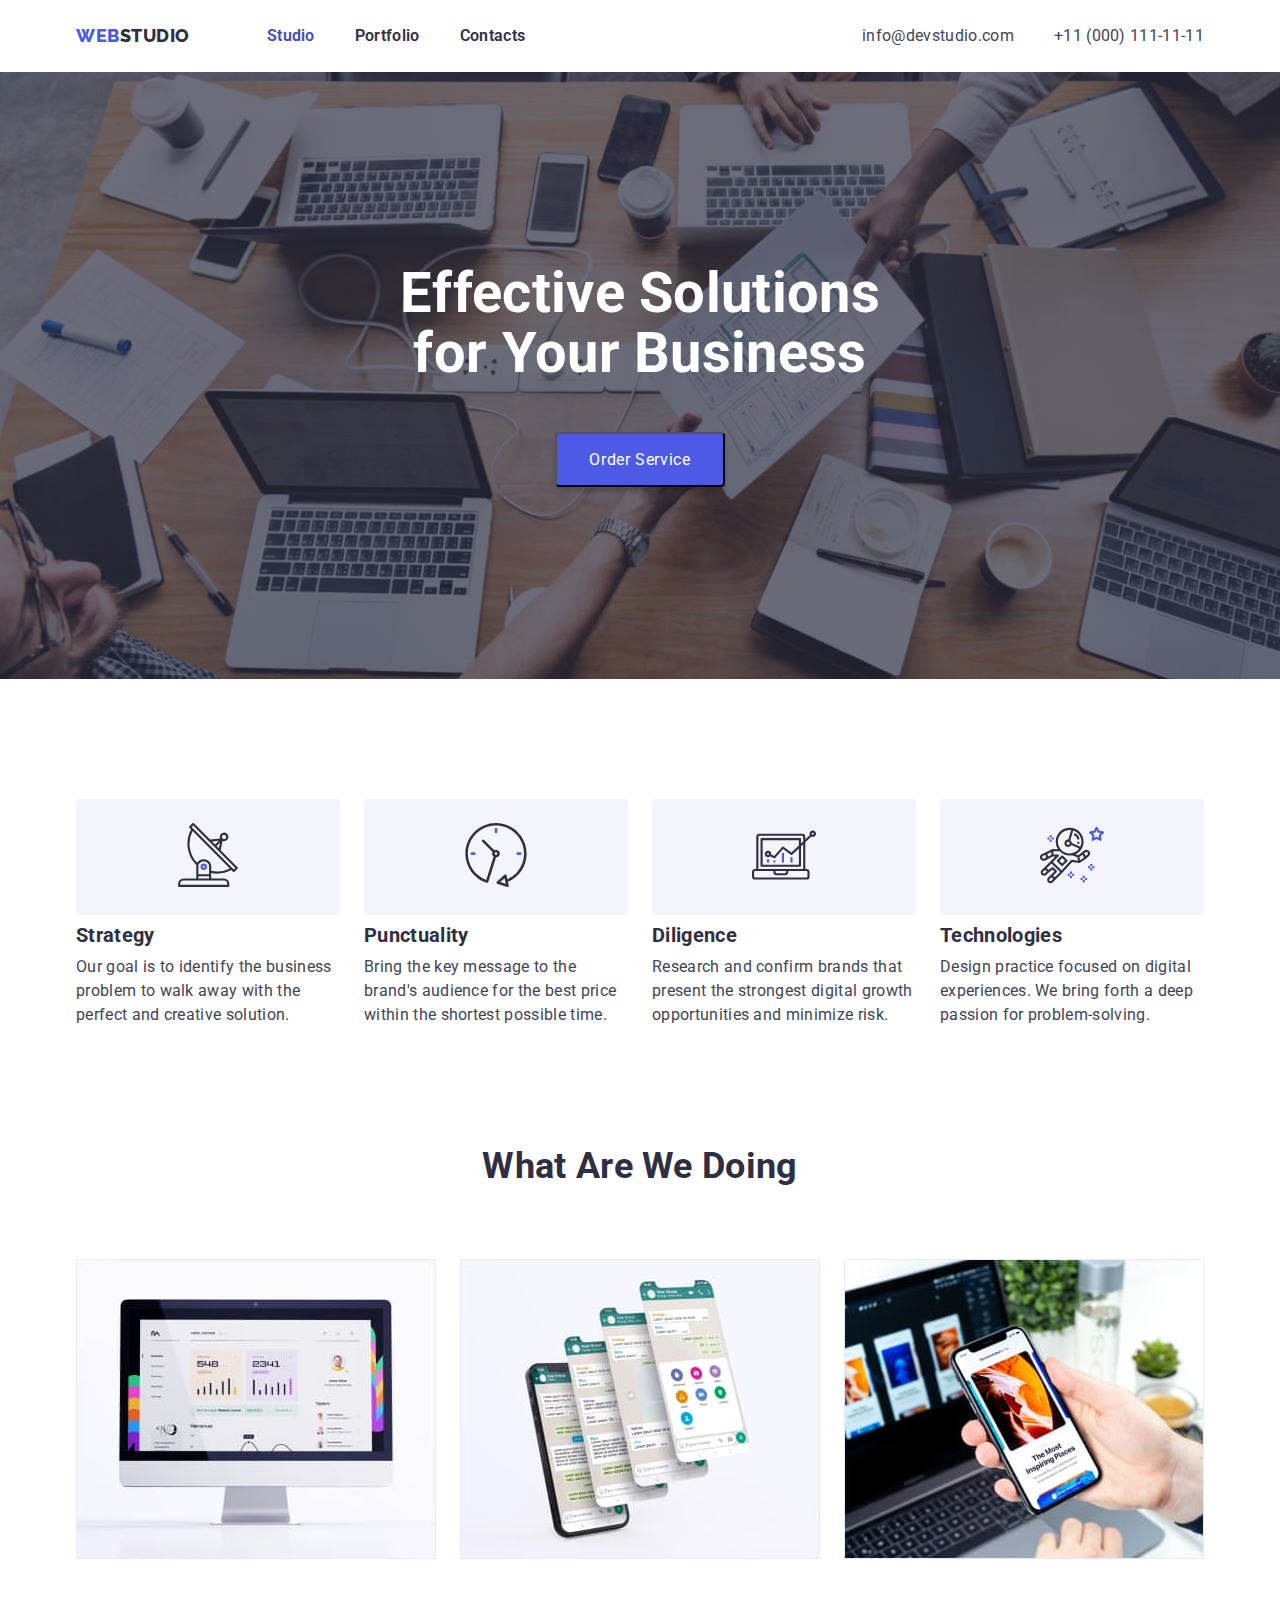
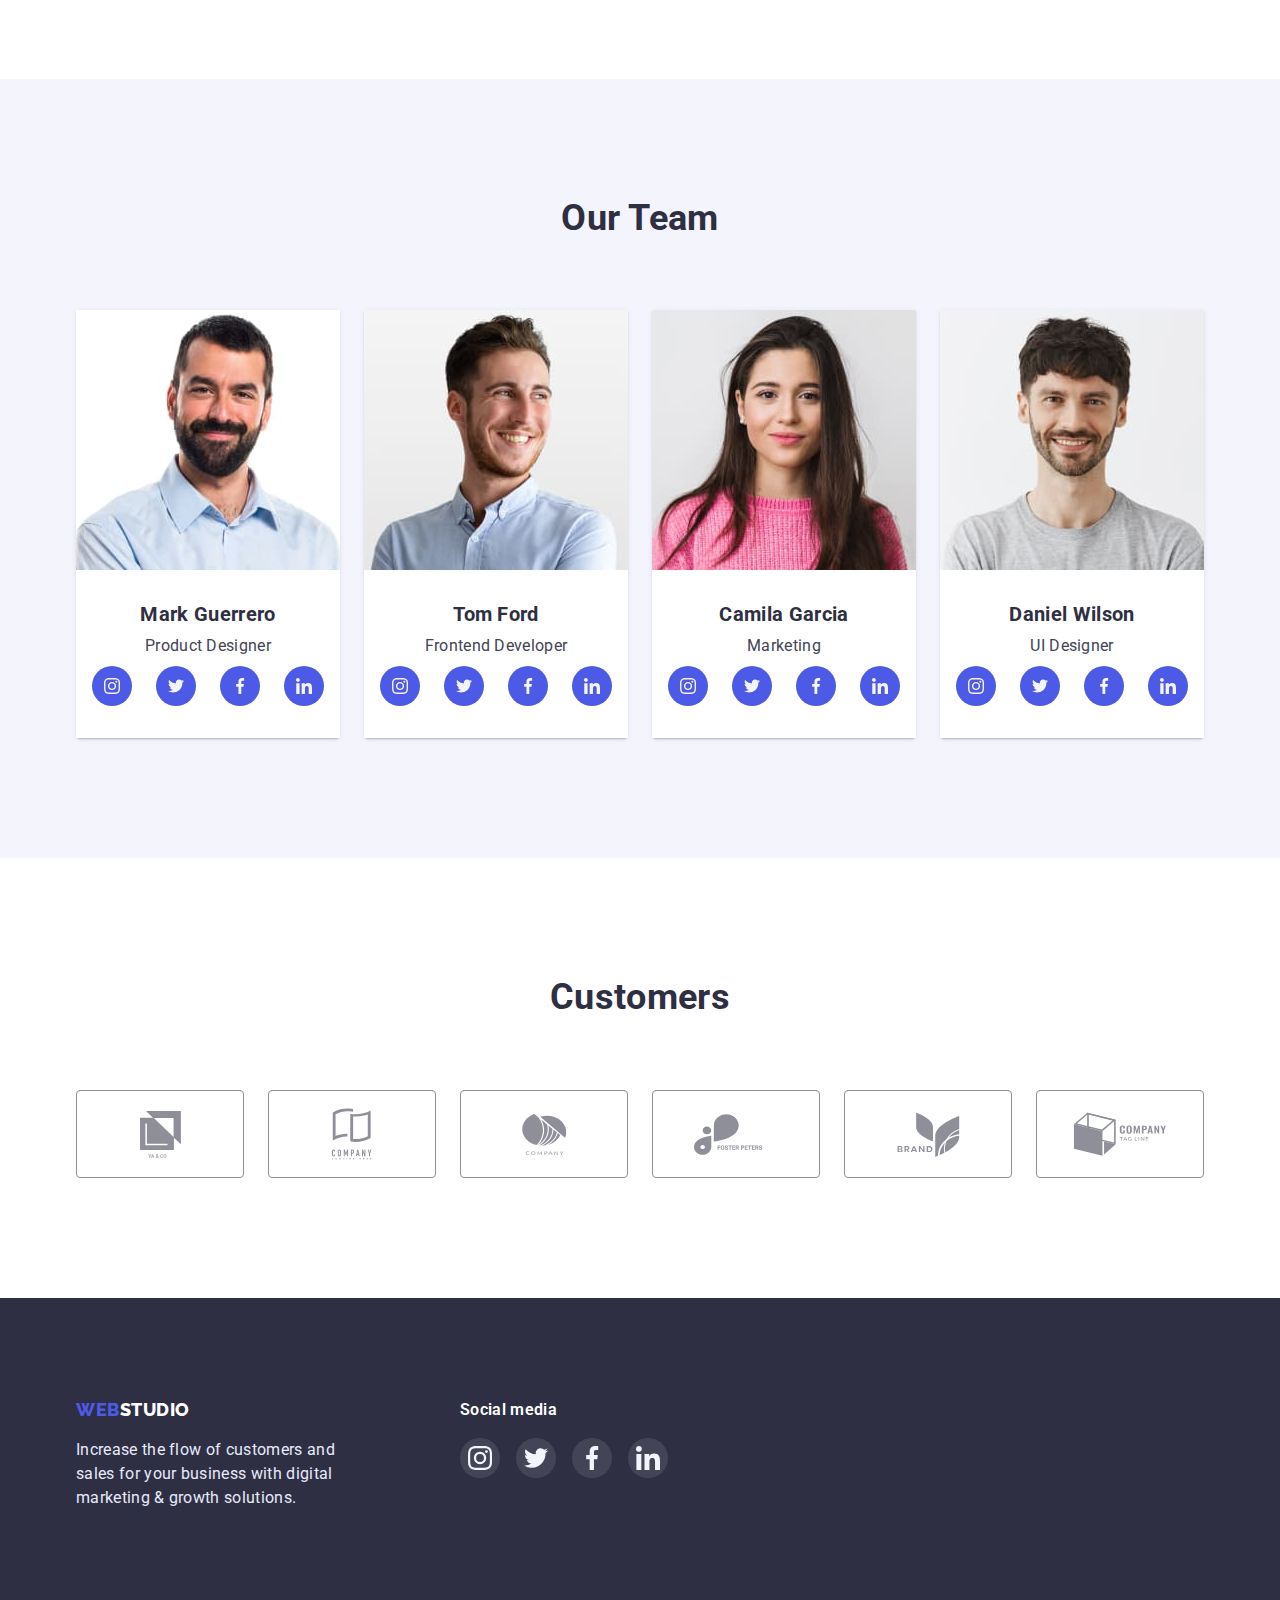
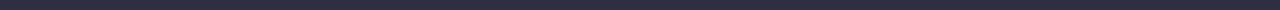
==== index.html @ 8c9d2aee "Add decorative effects and vector graphics." ====
<!DOCTYPE html>
<html lang="en">
<head>
    <meta charset="UTF-8">
    <meta http-equiv="X-UA-Compatible" content="IE=edge">
    <meta name="viewport" content="width=device-width, initial-scale=1.0">
    <title>Webstudio</title>
    <link rel="preconnect" href="https://fonts.googleapis.com">
    <link rel="preconnect" href="https://fonts.gstatic.com" crossorigin>
    <link href="https://fonts.googleapis.com/css2?family=Raleway:wght@800&family=Roboto:wght@400;500;700;900&display=swap"
        rel="stylesheet">
        <link rel="stylesheet" href="https://cdn.jsdelivr.net/npm/modern-normalize@1.1.0/modern-normalize.min.css">
    <link rel="stylesheet" href="./css/styles.css">
</head>
<body>
    <header class="page-header">
       <div class="container header-container">
        <nav>
            <a class="logo link" href="./index.html">Web<span class="part-logo-header">studio</span></a>
            <ul class="menu list">
                <li class="menu-item"><a class="link current" href="./index.html">Studio</a></li>
                <li class="menu-item"><a class="link" href="./portfolio.html">Portfolio</a></li>
                <li class="menu-item"><a class="link" href="#">Contacts</a></li>
            </ul>
        </nav>
        <ul class="list contacts-list">
            <li class="contacts"><a class="link" href="mailto:info@devstudio.com">info@devstudio.com</a></li>
            <li class="contacts"><a class="link" href="tel:+110001111111">+11 (000) 111-11-11</a></li>
        </ul>
       </div>
    </header>
    <main>
        <section class="hero">
            <div class="container">
                <h1 class="hero-title">Effective solutions <span class="part-hero-title">for</span> your business</h1>
                <button class="button hero-btn" type="button">Order service</button>
            </div>
        </section>
        <section class="section">
            <div class="container">
                <h2 class="visually-hidden">Features</h2>
                <ul class="list features-list">
                    <li class="features-list-item">
                       <div class="features-list-icon">
                        <svg width="64" height="64">
                            <use href="./images/icons.svg#icon-antenna"></use>
                        </svg>
                       </div>
                        <h3 class="title">Strategy</h3>
                        <p class="text features-text">Our goal is to identify the business problem to walk away with the perfect and creative
                            solution.</p>
                    </li>
                    <li class="features-list-item">
                        <div class="features-list-icon">
                            <svg width="64" height="64">
                                <use href="./images/icons.svg#icon-clock"></use>
                            </svg>
                        </div>
                        <h3 class="title">Punctuality</h3>
                        <p class="text features-text">Bring the key message to the brand's audience for the best price within the shortest possible
                            time.</p>
                    </li>
                    <li class="features-list-item">
                        <div class="features-list-icon">
                            <svg width="64" height="64">
                                <use href="./images/icons.svg#icon-diagram"></use>
                            </svg>
                        </div>
                        <h3 class="title">Diligence</h3>
                        <p class="text features-text">Research and confirm brands that present the strongest digital growth opportunities and minimize
                            risk.</p>
                    </li>
                    <li class="features-list-item">
                        <div class="features-list-icon">
                            <svg width="64" height="64">
                                <use href="./images/icons.svg#icon-astronaut"></use>
                            </svg>
                        </div>
                        <h3 class="title">Technologies</h3>
                        <p class="text features-text">Design practice focused on digital experiences. We bring forth a deep passion for
                            problem-solving.</p>
                    </li>
                </ul>
            </div>
        </section>
        <section class=" gallery section">
            <div class="container">
                <h2 class="section-title">What are we doing</h2>
                <ul class="list gallery-list">
                    <li class="gallery-list-img"><img src="./images/studio/what-are-we-doing-1.jpg" alt="A program for a computer" width="360" height="300"></li>
                    <li class="gallery-list-img"><img src="./images/studio/what-are-we-doing-2.jpg" alt="Mobile messenger" width="360" height="300"></li>
                    <li class="gallery-list-img"><img src="./images/studio/what-are-we-doing-3.jpg" alt="Mobile application" width="360" height="300"></li>
                </ul>
            </div>
        </section>
        <section class="team-section section">
            <div class="container">
                <h2 class="section-title">Our team</h2>
                <ul class="list team-list">
                    <li class="team-list-card">
                        <img src="./images/studio/mark-guerrero.jpg" alt="Man with beard" width="264" height="260">
                        <div class="team-list-description">
                            <h3 class="title  team-list-title">Mark Guerrero</h3>
                            <p class="text">Product Designer</p>
                            <ul class="list team-list-social-link">
                                <li>
                                    <a class="icon-social-link team-icon-social-link" href="#">
                                        <svg class="icons" width="16px" height="16px">
                                            <use href="./images/icons.svg#icon-instagram"></use>
                                        </svg>
                                    </a>
                                </li>
                                <li>
                                    <a class="icon-social-link team-icon-social-link" href="#">
                                        <svg class="icons" width="16px" height="16px">
                                            <use href="./images/icons.svg#icon-twitter"></use>
                                        </svg>
                                    </a>
                                </li>
                                <li>
                                    <a class="icon-social-link team-icon-social-link" href="#">
                                        <svg class="icons" width="16px" height="16px">
                                            <use href="./images/icons.svg#icon-facebook"></use>
                                        </svg>
                                    </a>
                                </li>
                                <li>
                                    <a class="icon-social-link team-icon-social-link" href="#">
                                        <svg class="icons" width="16px" height="16px">
                                            <use href="./images/icons.svg#icon-linkedin"></use>
                                        </svg>
                                    </a>
                                </li>
                            </ul>
                        </div>
                    </li>
                    <li class="team-list-card">
                        <img src="./images/studio/tom-ford.jpg" alt="Man in shirt" width="264" height="260">
                        <div class="team-list-description">
                            <h3 class="title team-list-title">Tom Ford</h3>
                            <p class="text">Frontend Developer</p>
                            <ul class="list team-list-social-link">
                                <li>
                                    <a class="icon-social-link team-icon-social-link" href="#">
                                        <svg class="icons" width="16px" height="16px">
                                            <use href="./images/icons.svg#icon-instagram"></use>
                                        </svg>
                                    </a>
                                </li>
                                <li>
                                    <a class="icon-social-link team-icon-social-link" href="#">
                                        <svg class="icons" width="16px" height="16px">
                                            <use href="./images/icons.svg#icon-twitter"></use>
                                        </svg>
                                    </a>
                                </li>
                                <li>
                                    <a class="icon-social-link team-icon-social-link" href="#">
                                        <svg class="icons" width="16px" height="16px">
                                            <use href="./images/icons.svg#icon-facebook"></use>
                                        </svg>
                                    </a>
                                </li>
                                <li>
                                    <a class="icon-social-link team-icon-social-link" href="#">
                                        <svg class="icons" width="16px" height="16px">
                                            <use href="./images/icons.svg#icon-linkedin"></use>
                                        </svg>
                                    </a>
                                </li>
                            </ul>
                        </div>
                    </li>
                    <li class="team-list-card">
                        <img src="./images/studio/camila-garcia.jpg" alt="Girl in a pink sweater" width="264" height="260">
                    <div class="team-list-description">
                        <h3 class="title team-list-title">Camila Garcia</h3>
                        <p class="text">Marketing</p>
                        <ul class="list team-list-social-link">
                            <li>
                                <a class=" icon-social-link team-icon-social-link" href="#">
                                    <svg class="icons" width="16px" height="16px">
                                        <use href="./images/icons.svg#icon-instagram"></use>
                                    </svg>
                                </a>
                            </li>
                            <li>
                                <a class=" icon-social-link team-icon-social-link" href="#">
                                    <svg class="icons" width="16px" height="16px">
                                        <use href="./images/icons.svg#icon-twitter"></use>
                                    </svg>
                                </a>
                            </li>
                            <li>
                                <a class=" icon-social-link team-icon-social-link" href="#">
                                    <svg class="icons" width="16px" height="16px">
                                        <use href="./images/icons.svg#icon-facebook"></use>
                                    </svg>
                                </a>
                            </li>
                            <li>
                                <a class=" icon-social-link team-icon-social-link" href="#">
                                    <svg class="icons" width="16px" height="16px">
                                        <use href="./images/icons.svg#icon-linkedin"></use>
                                    </svg>
                                </a>
                            </li>
                        </ul>
                    </div>
                    </li>
                    <li class="team-list-card">
                        <img src="./images/studio/daniel-wilson.jpg" alt="Man in a t-shirt" width="264" height="260">
                        <div class="team-list-description">
                            <h3 class="title team-list-title">Daniel Wilson</h3>
                            <p class="text">UI Designer</p>
                            <ul class="list team-list-social-link">
                                <li>
                                    <a class=" icon-social-link team-icon-social-link" href="#">
                                        <svg class="icons" width="16px" height="16px">
                                            <use href="./images/icons.svg#icon-instagram"></use>
                                        </svg>
                                    </a>
                                </li>
                                <li>
                                    <a class=" icon-social-link team-icon-social-link" href="#">
                                        <svg class="icons" width="16px" height="16px">
                                            <use href="./images/icons.svg#icon-twitter"></use>
                                        </svg>
                                    </a>
                                </li>
                                <li>
                                    <a class=" icon-social-link team-icon-social-link" href="#">
                                        <svg class="icons" width="16px" height="16px">
                                            <use href="./images/icons.svg#icon-facebook"></use>
                                        </svg>
                                    </a>
                                </li>
                                <li>
                                    <a class=" icon-social-link team-icon-social-link" href="#">
                                        <svg class="icons" width="16px" height="16px">
                                            <use href="./images/icons.svg#icon-linkedin"></use>
                                        </svg>
                                    </a>
                                </li>
                            </ul>
                        </div>
                    </li>
                </ul>
            </div>
        </section>
        <section class="section">
            <div class="container">
                <h2 class="section-title">Customers</h2>
                <ul class="list customers-list">
                    <li class="customers-list-item">
                        <svg class="customers-list-icon" width="41px" height="47px">
                            <use href="./images/icons.svg#icon-logo-1"></use>
                        </svg>
                    </li>
                    <li class="customers-list-item">
                        <svg class="customers-list-icon" width="40px" height="52px">
                            <use href="./images/icons.svg#icon-logo-2"></use>
                        </svg>
                    </li>
                    <li class="customers-list-item">
                        <svg class="customers-list-icon" width="44px" height="41px">
                            <use href="./images/icons.svg#icon-logo-3"></use>
                        </svg>
                    </li>
                    <li class="customers-list-item">
                        <svg class="customers-list-icon" width="84px" height="41px">
                            <use href="./images/icons.svg#icon-logo-4"></use>
                        </svg>
                    </li>
                    <li class="customers-list-item">
                        <svg class="customers-list-icon" width="63px" height="45px">
                            <use href="./images/icons.svg#icon-logo-5"></use>
                        </svg>
                    </li>
                    <li class="customers-list-item">
                        <svg class="customers-list-icon" width="94px" height="44px">
                            <use href="./images/icons.svg#icon-logo-6"></use>
                        </svg>
                    </li>
                </ul>
            </div>
        </section>
    </main>
    <footer class="footer">
        <div class="container footer-container">
            <div>
                <a class="logo link" href="./index.html">Web<span class="part-logo-footer">studio</span></a>
                <p class="text footer-text">Increase the flow of customers and sales for your business with digital marketing & growth
                    solutions.</p>
            </div>
                <div class="social-media">
                    <h2 class="social-media-title">Social media</h2>
                    <ul class="list social-media-list">
                        <li>
                            <a class="icon-social-link social-media-link" href="#">
                                <svg width="24px" height="24px">
                                    <use href="./images/icons.svg#icon-instagram"></use>
                                </svg>
                            </a>
                        </li>
                        <li>
                            <a class="icon-social-link social-media-link" href="#">
                                <svg width="24px" height="24px">
                                    <use href="./images/icons.svg#icon-twitter"></use>
                                </svg>
                            </a>
                        </li>
                        <li>
                            <a class="icon-social-link social-media-link" href="#">
                                <svg width="24px" height="24px">
                                    <use href="./images/icons.svg#icon-facebook"></use>
                                </svg>
                            </a>
                        </li>
                        <li>
                            <a class="icon-social-link social-media-link" href="#">
                                <svg width="24px" height="24px">
                                    <use href="./images/icons.svg#icon-linkedin"></use>
                                </svg>
                            </a>
                        </li>
                    </ul>
                </div>
        </div>
    </footer>
</body>
</html>
---- css/styles.css ----
:root {
    --primary-color: #434455;
    --dark-color: #2E2F42;
    --brand-color: #4D5AE5;
    --accent-color: #E7E9FC;
    --white-color: #FFFFFF;
    --light-color: #F4F4FD;
    --active-color: #404BBF;
    --success-color: #31D0AA;
    --light-slate: #8E8F99;
    --indent-item: 32px;
    --margin-card: 24px;
    --indent-text: 16px;
    --small-indent: 8px;
}

h1,
h2,
h3,
p {
margin: 0;
}

ul {
    margin: 0;
    padding-left: 0;
}

img {
    display: block;
}

.list {
    list-style: none;
}

.link {
    color: inherit;
    text-decoration: none;
}

.visually-hidden {
    position: absolute;
    width: 1px;
    height: 1px;
    margin: -1px;
    border: 0;
    padding: 0;
    white-space: nowrap;
    clip-path: inset(100%);
    clip: rect(0 0 0 0);
    overflow: hidden;
}

body {
    font-family: Roboto, sans-serif;
    font-size: 16px;
    color: var(--primary-color);
    font-weight: 400;
    letter-spacing: 0.02em;
    background-color: var(--white-color);
}

.container {
    width: 1158px;
    padding-left: 15px;
    padding-right: 15px;
    margin-left: auto;
    margin-right: auto;
}

.section {
padding-top: 120px;
padding-bottom: 120px;
}

.section-title {
    font-size: 36px;
    line-height: 1.1;
    text-align: center;
    text-transform: capitalize;
    color: var(--dark-color);
}

.title {
    font-size: 20px;
    line-height: 1.2;
    color: var(--dark-color);
}

.text {
    margin-top: var(--small-indent);

    line-height: 1.5;
}

.button {
    font-family: inherit;
    line-height: 1.19;
    letter-spacing: 0.04em;
    border-radius: 4px;
    cursor: pointer;
}

.icon-social-link {
    display: flex;
    justify-content: center;
    align-items: center;
    width: 40px;
    height: 40px;
    border-radius: 50%;
}

/* Header */

.header-container {
    display: flex;
}

.page-header {
    box-shadow: 0px 2px 1px rgba(46, 47, 66, 0.08), 0px 1px 1px rgba(46, 47, 66, 0.16), 0px 1px 6px rgba(46, 47, 66, 0.08);
}

nav {
display: flex;
}

.page-header .link {
    display: block;
    padding-top: var(--margin-card);
    padding-bottom: var(--margin-card);
}

.logo {
    margin-right: 77px;
    
    font-family: 'Raleway', sans-serif;
    font-weight: 800;
    font-size: 18px;
    line-height: 1.33;
    letter-spacing: 0.03em;
    text-transform: uppercase;
    color: var(--brand-color);
}

.part-logo-header {
    color: var(--dark-color);
}

.menu {
    display: flex;

    font-weight: 600;
    line-height: 1.5;
    color: var(--dark-color);
}

.menu-item:not(:last-child) {
    margin-right: 40px;
}

.current {
    color: var(--active-color);
}

.menu-item:hover,
.menu-item:focus {
    color: var(--primary-color);
}

.menu-item:active {
    color: var(--brand-color);
}

.contacts-list {
    display: flex;
    margin-left: auto;
}

.list .contacts + .contacts {
    margin-left: 40px;
}

.contacts {
    font-weight: 400;
    line-height: 1.5;
}

.contacts:hover,
.contacts:focus {
    color: var(--brand-color);
    
}

/* Hero */

.hero {
    max-width: 1440px;
    margin: 0 auto;
    padding: 192px 0;
    text-align: center;

    background-size: cover;
    background-image: linear-gradient(
        rgba(46, 47, 66, 0.7),
        rgba(46, 47, 66, 0.7)
    ),
    url(../images/studio/hero-bgr-image.jpg);
    background-color: #2E2F42;
}

.hero .container {
    padding-left: 333px;
    padding-right: 333px;
}

.hero-title {
    margin-bottom: 48px;

    font-size: 56px;
    line-height: 1.07;
    color: var(--white-color);
    text-transform: capitalize;
}

.part-hero-title {
text-transform: lowercase;
}

.hero-btn {
    padding: var(--indent-text) var(--indent-item);

    text-transform: capitalize;
    color: var(--white-color);
    background-color: var(--brand-color);
    box-shadow: 0px 4px 4px rgba(0, 0, 0, 0.15);
}

.button:hover,
.button:focus {
    box-shadow: 0px 1px 6px rgba(46, 47, 66, 0.08), 0px 1px 1px rgba(46, 47, 66, 0.16), 0px 2px 1px rgba(46, 47, 66, 0.08);
}

.button:active {
    background-color: var(--active-color)
    box-shadow: 0px 4px 4px rgba(0, 0, 0, 0.15);
}

/* Features */

.features-list {
    display: flex;
    justify-content: space-between;
}

.features-list-item {
width: calc(100% / 3 - var(--margin-card));
}

.features-list-item:not(:last-child) {
    margin-right: var(--margin-card);
}

.features-list-icon {
    padding: 24px 100px;
    margin-bottom: var(--small-indent);
    border-radius: 4px;

    background-color: var(--light-color);
}

/* Gallery */

.gallery.section {
    padding-top: 0;
}

.gallery-list {
    display: flex;
    justify-content: center;
    margin-top: 72px;
}

.gallery-list-img:not(:last-child) {
    margin-right: var(--margin-card);
}

/* Team */

.team-section {
    background-color: var(--light-color);
}

.team-list {
    display: flex;
    justify-content: space-between;
    margin-top: 72px;
}

.team-list-card {
    box-shadow: 0px 1px 6px rgba(46, 47, 66, 0.08), 0px 1px 1px rgba(46, 47, 66, 0.16), 0px 2px 1px rgba(46, 47, 66, 0.08);
    border-radius: 0px 0px 4px 4px;
}

.team-list-card:not(:last-child) {
    margin-right: var(--margin-card);
}

.team-list-description {
    padding: var(--indent-item) var(--indent-text);
    text-align: center;
    
    background-color: var(--white-color);
}

.team-list-title {
    margin-bottom: var(--small-indent);
}

.team-list-social-link {
    display: flex;
    justify-content: space-between;
    margin-top: var(--small-indent);
}

.team-icon-social-link {
    background-color: var(--brand-color);
}

.team-icon-social-link:hover,
.team-icon-social-link:focus {
    background-color: #31D0AA;
}

/* Customers */

.customers-list {
    display: flex;
    justify-content: space-between;
    margin-top: 72px;
}

.customers-list-item {
    display: flex;
    justify-content: center;
    align-items: center;
    width: 168px;
    height: 88px;
    border: 1px solid var(--light-slate);
    border-radius: 4px;
    fill: var(--light-slate);
}

.customers-list-item:hover,
.customers-list-item:focus {
border: 1px solid var(--active-color);
}

.customers-list-item:hover .customers-list-icon,
.customers-list-item:focus .customers-list-icon {
fill: var(--active-color);
}

/* Footer */

.footer {
    padding-top: 100px;
    padding-bottom: 100px; 

    background-color: var(--dark-color);
}

.footer-container {
    display: flex;
}

.part-logo-footer {
    color: var(--white-color);
}

.footer-text {
    width: 264px;
    margin-top: var(--indent-text);

    color: var(--accent-color);
}

.social-media {
    margin-left: 120px;
}

.social-media-title {
margin-bottom: var(--indent-text);  

font-weight: 600;
font-size: 16px;
line-height: 1.5;
letter-spacing: 0.02em;
color: var(--white-color);
}

.social-media-list {
    display: flex;
}

.social-media-link {
    margin-right: var(--indent-text);

    background-color: rgba(255, 255, 255, 0.1);
}

.social-media-link:hover,
.social-media-link:focus {
    background-color: var(--success-color);
}

/* Portfolio */

.portfolio-section {
    padding-top: 96px;
}

.filter-list{
    display: flex;
    justify-content: center;
    margin-bottom: 72px;
}

.filter-list-item:not(:last-child) {
    margin-right: var(--margin-card);
}

.filter-btn {
    padding: var(--small-indent) var(--indent-text);

    font-size: 16px;
    line-height: 1.5;
    color: #4D5AE5;
    background-color: var(--light-color);
    border: 1px solid #E7E9FC;
}

.filter-btn:hover, 
.filter-btn:focus {
    color: var(--white-color);
    background-color: var(--brand-color);
    box-shadow: 0px 3px 1px rgba(0, 0, 0, 0.1), 0px 2px 1px rgba(0, 0, 0, 0.08), 0px 2px 2px rgba(0, 0, 0, 0.12);
}

.portfolio-list {
    display: flex;
    flex-wrap: wrap;
    justify-content: space-between;
    margin-top: -48px;
    margin-right: calc(-1 * var(--margin-card));
}

.portfolio-list-card {
margin-top: 48px;
margin-right: var(--margin-card);

background: var(--white-color);
box-shadow: 0px 1px 6px rgba(46, 47, 66, 0.08);
}

.portfolio-list-card:hover,
.portfolio-list-card:focus {
    box-shadow: 0px 1px 6px rgba(46, 47, 66, 0.08),
        0px 1px 1px rgba(46, 47, 66, 0.16),
        0px 2px 1px rgba(46, 47, 66, 0.08);;
}

.portfolio-list-item {
    padding-top: var(--indent-item);
    padding-bottom: var(--indent-item);
    padding-left: var(--indent-text);
    border: 0.5px solid var(--light-color);
    border-top: none;
}

.portfolio-list-text {
margin-top: var(--small-indent);
}
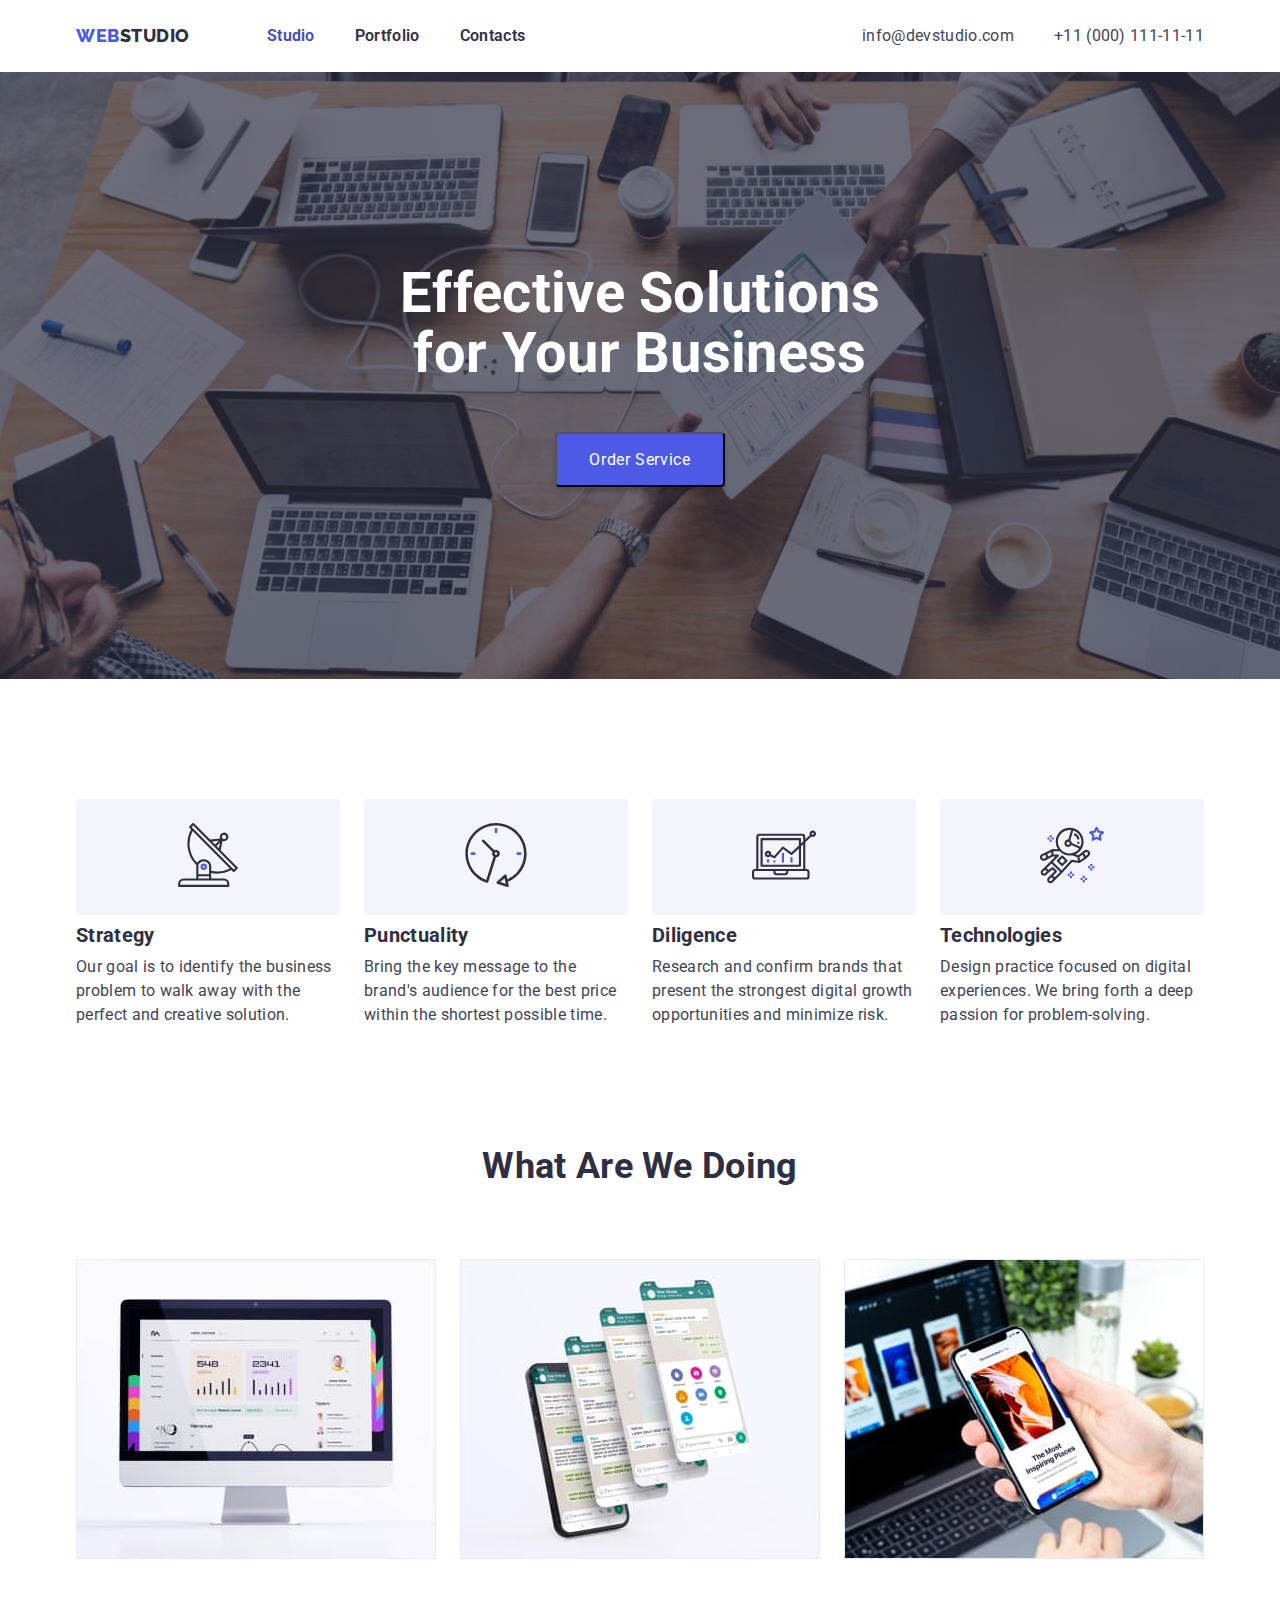
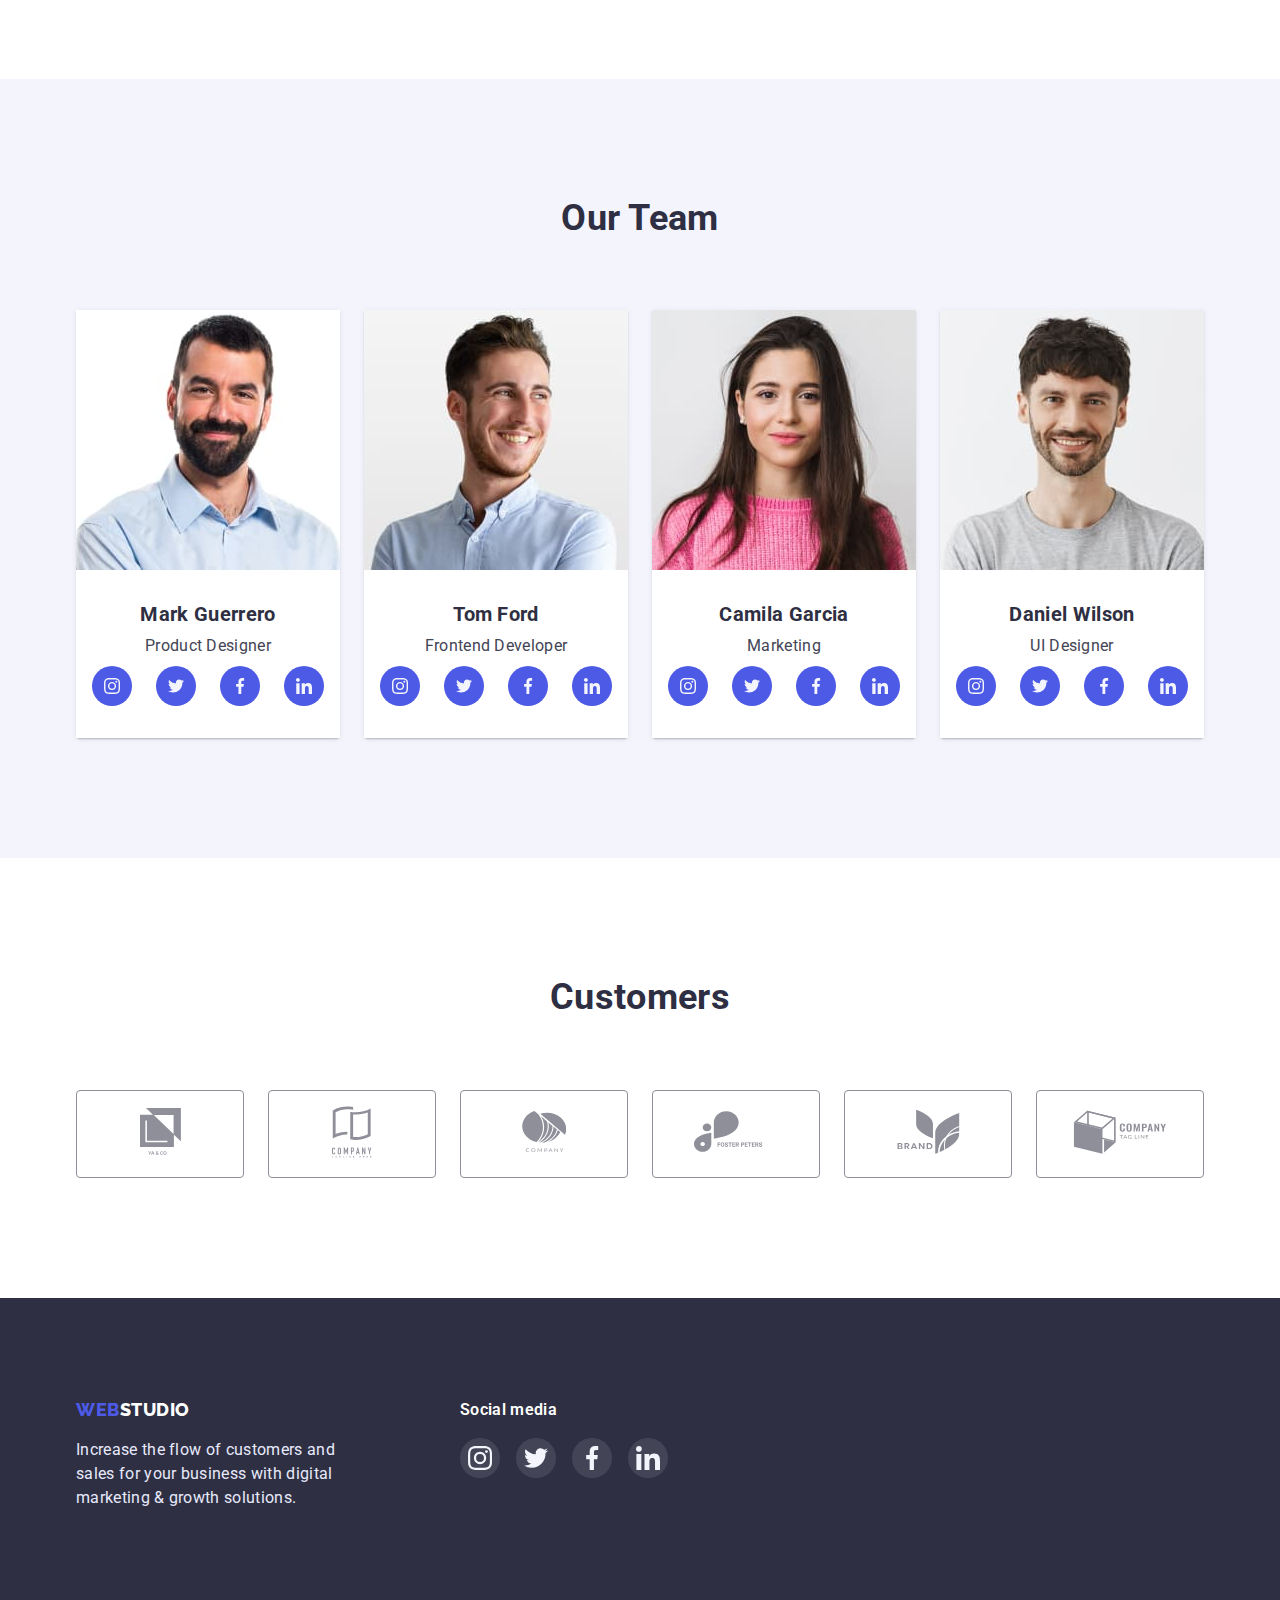
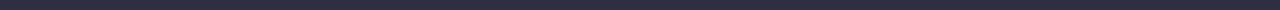
==== commit e1a81657: "Add decorative effects and vector graphics. Correct the mistakes." ====
--- a/index.html
+++ b/index.html
@@ -103,28 +103,28 @@
                             <h3 class="title  team-list-title">Mark Guerrero</h3>
                             <p class="text">Product Designer</p>
                             <ul class="list team-list-social-link">
-                                <li>
+                                <li class="list-item-social-link">
                                     <a class="icon-social-link team-icon-social-link" href="#">
                                         <svg class="icons" width="16px" height="16px">
                                             <use href="./images/icons.svg#icon-instagram"></use>
                                         </svg>
                                     </a>
                                 </li>
-                                <li>
+                                <li class="list-item-social-link">
                                     <a class="icon-social-link team-icon-social-link" href="#">
                                         <svg class="icons" width="16px" height="16px">
                                             <use href="./images/icons.svg#icon-twitter"></use>
                                         </svg>
                                     </a>
                                 </li>
-                                <li>
+                                <li class="list-item-social-link">
                                     <a class="icon-social-link team-icon-social-link" href="#">
                                         <svg class="icons" width="16px" height="16px">
                                             <use href="./images/icons.svg#icon-facebook"></use>
                                         </svg>
                                     </a>
                                 </li>
-                                <li>
+                                <li class="list-item-social-link">
                                     <a class="icon-social-link team-icon-social-link" href="#">
                                         <svg class="icons" width="16px" height="16px">
                                             <use href="./images/icons.svg#icon-linkedin"></use>
@@ -140,28 +140,28 @@
                             <h3 class="title team-list-title">Tom Ford</h3>
                             <p class="text">Frontend Developer</p>
                             <ul class="list team-list-social-link">
-                                <li>
+                                <li class="list-item-social-link">
                                     <a class="icon-social-link team-icon-social-link" href="#">
                                         <svg class="icons" width="16px" height="16px">
                                             <use href="./images/icons.svg#icon-instagram"></use>
                                         </svg>
                                     </a>
                                 </li>
-                                <li>
+                                <li class="list-item-social-link">
                                     <a class="icon-social-link team-icon-social-link" href="#">
                                         <svg class="icons" width="16px" height="16px">
                                             <use href="./images/icons.svg#icon-twitter"></use>
                                         </svg>
                                     </a>
                                 </li>
-                                <li>
+                                <li class="list-item-social-link">
                                     <a class="icon-social-link team-icon-social-link" href="#">
                                         <svg class="icons" width="16px" height="16px">
                                             <use href="./images/icons.svg#icon-facebook"></use>
                                         </svg>
                                     </a>
                                 </li>
-                                <li>
+                                <li class="list-item-social-link">
                                     <a class="icon-social-link team-icon-social-link" href="#">
                                         <svg class="icons" width="16px" height="16px">
                                             <use href="./images/icons.svg#icon-linkedin"></use>
@@ -177,28 +177,28 @@
                         <h3 class="title team-list-title">Camila Garcia</h3>
                         <p class="text">Marketing</p>
                         <ul class="list team-list-social-link">
-                            <li>
+                            <li class="list-item-social-link">
                                 <a class=" icon-social-link team-icon-social-link" href="#">
                                     <svg class="icons" width="16px" height="16px">
                                         <use href="./images/icons.svg#icon-instagram"></use>
                                     </svg>
                                 </a>
                             </li>
-                            <li>
+                            <li class="list-item-social-link">
                                 <a class=" icon-social-link team-icon-social-link" href="#">
                                     <svg class="icons" width="16px" height="16px">
                                         <use href="./images/icons.svg#icon-twitter"></use>
                                     </svg>
                                 </a>
                             </li>
-                            <li>
+                            <li class="list-item-social-link">
                                 <a class=" icon-social-link team-icon-social-link" href="#">
                                     <svg class="icons" width="16px" height="16px">
                                         <use href="./images/icons.svg#icon-facebook"></use>
                                     </svg>
                                 </a>
                             </li>
-                            <li>
+                            <li class="list-item-social-link">
                                 <a class=" icon-social-link team-icon-social-link" href="#">
                                     <svg class="icons" width="16px" height="16px">
                                         <use href="./images/icons.svg#icon-linkedin"></use>
@@ -214,28 +214,28 @@
                             <h3 class="title team-list-title">Daniel Wilson</h3>
                             <p class="text">UI Designer</p>
                             <ul class="list team-list-social-link">
-                                <li>
+                                <li class="list-item-social-link">
                                     <a class=" icon-social-link team-icon-social-link" href="#">
                                         <svg class="icons" width="16px" height="16px">
                                             <use href="./images/icons.svg#icon-instagram"></use>
                                         </svg>
                                     </a>
                                 </li>
-                                <li>
+                                <li class="list-item-social-link">
                                     <a class=" icon-social-link team-icon-social-link" href="#">
                                         <svg class="icons" width="16px" height="16px">
                                             <use href="./images/icons.svg#icon-twitter"></use>
                                         </svg>
                                     </a>
                                 </li>
-                                <li>
+                                <li class="list-item-social-link">
                                     <a class=" icon-social-link team-icon-social-link" href="#">
                                         <svg class="icons" width="16px" height="16px">
                                             <use href="./images/icons.svg#icon-facebook"></use>
                                         </svg>
                                     </a>
                                 </li>
-                                <li>
+                                <li class="list-item-social-link">
                                     <a class=" icon-social-link team-icon-social-link" href="#">
                                         <svg class="icons" width="16px" height="16px">
                                             <use href="./images/icons.svg#icon-linkedin"></use>
@@ -253,34 +253,46 @@
                 <h2 class="section-title">Customers</h2>
                 <ul class="list customers-list">
                     <li class="customers-list-item">
-                        <svg class="customers-list-icon" width="41px" height="47px">
-                            <use href="./images/icons.svg#icon-logo-1"></use>
-                        </svg>
-                    </li>
-                    <li class="customers-list-item">
-                        <svg class="customers-list-icon" width="40px" height="52px">
-                            <use href="./images/icons.svg#icon-logo-2"></use>
-                        </svg>
-                    </li>
-                    <li class="customers-list-item">
-                        <svg class="customers-list-icon" width="44px" height="41px">
-                            <use href="./images/icons.svg#icon-logo-3"></use>
-                        </svg>
-                    </li>
-                    <li class="customers-list-item">
-                        <svg class="customers-list-icon" width="84px" height="41px">
-                            <use href="./images/icons.svg#icon-logo-4"></use>
-                        </svg>
-                    </li>
-                    <li class="customers-list-item">
-                        <svg class="customers-list-icon" width="63px" height="45px">
-                            <use href="./images/icons.svg#icon-logo-5"></use>
-                        </svg>
-                    </li>
-                    <li class="customers-list-item">
-                        <svg class="customers-list-icon" width="94px" height="44px">
-                            <use href="./images/icons.svg#icon-logo-6"></use>
-                        </svg>
+                        <a class="customers-list-link" href="#">
+                            <svg class="customers-list-icon" width="41px" height="47px">
+                                <use href="./images/icons.svg#icon-logo-1"></use>
+                            </svg>
+                        </a>
+                    </li>
+                    <li class="customers-list-item">
+                        <a class="customers-list-link" href="#">
+                            <svg class="customers-list-icon" width="40px" height="52px">
+                                <use href="./images/icons.svg#icon-logo-2"></use>
+                            </svg>
+                        </a>
+                    </li>
+                    <li class="customers-list-item">
+                        <a class="customers-list-link" href="#">
+                            <svg class="customers-list-icon" width="44px" height="41px">
+                                <use href="./images/icons.svg#icon-logo-3"></use>
+                            </svg>
+                        </a>
+                    </li>
+                    <li class="customers-list-item">
+                        <a class="customers-list-link" href="#">
+                            <svg class="customers-list-icon" width="84px" height="41px">
+                                <use href="./images/icons.svg#icon-logo-4"></use>
+                            </svg>
+                        </a>
+                    </li>
+                    <li class="customers-list-item">
+                        <a class="customers-list-link" href="#">
+                            <svg class="customers-list-icon" width="63px" height="45px">
+                                <use href="./images/icons.svg#icon-logo-5"></use>
+                            </svg>
+                        </a>
+                    </li>
+                    <li class="customers-list-item">
+                        <a class="customers-list-link" href="#">
+                            <svg class="customers-list-icon" width="94px" height="44px">
+                                <use href="./images/icons.svg#icon-logo-6"></use>
+                            </svg>
+                        </a>
                     </li>
                 </ul>
             </div>
@@ -296,28 +308,28 @@
                 <div class="social-media">
                     <h2 class="social-media-title">Social media</h2>
                     <ul class="list social-media-list">
-                        <li>
+                        <li class="list-item-social-link">
                             <a class="icon-social-link social-media-link" href="#">
                                 <svg width="24px" height="24px">
                                     <use href="./images/icons.svg#icon-instagram"></use>
                                 </svg>
                             </a>
                         </li>
-                        <li>
+                        <li class="list-item-social-link">
                             <a class="icon-social-link social-media-link" href="#">
                                 <svg width="24px" height="24px">
                                     <use href="./images/icons.svg#icon-twitter"></use>
                                 </svg>
                             </a>
                         </li>
-                        <li>
+                        <li class="list-item-social-link">
                             <a class="icon-social-link social-media-link" href="#">
                                 <svg width="24px" height="24px">
                                     <use href="./images/icons.svg#icon-facebook"></use>
                                 </svg>
                             </a>
                         </li>
-                        <li>
+                        <li class="list-item-social-link">
                             <a class="icon-social-link social-media-link" href="#">
                                 <svg width="24px" height="24px">
                                     <use href="./images/icons.svg#icon-linkedin"></use>
--- a/css/styles.css
+++ b/css/styles.css
@@ -106,9 +106,14 @@
     display: flex;
     justify-content: center;
     align-items: center;
+    width: 100%;
+    height: 100%;
+    border-radius: 50%;
+}
+
+.list-item-social-link {
     width: 40px;
     height: 40px;
-    border-radius: 50%;
 }
 
 /* Header */
@@ -348,17 +353,24 @@
     height: 88px;
     border: 1px solid var(--light-slate);
     border-radius: 4px;
-    fill: var(--light-slate);
 }
 
 .customers-list-item:hover,
 .customers-list-item:focus {
-border: 1px solid var(--active-color);
+    border: 1px solid var(--active-color);
+}
+
+.customers-list-link {
+    color: var(--light-slate);
+}
+
+.customers-list-icon {
+    fill: currentColor;
 }
 
 .customers-list-item:hover .customers-list-icon,
 .customers-list-item:focus .customers-list-icon {
-fill: var(--active-color);
+    fill: var(--active-color);
 }
 
 /* Footer */
@@ -403,9 +415,11 @@
     display: flex;
 }
 
+.social-media-list > .list-item-social-link + .list-item-social-link {
+    margin-left: var(--indent-text);
+}
+
 .social-media-link {
-    margin-right: var(--indent-text);
-
     background-color: rgba(255, 255, 255, 0.1);
 }
 
@@ -463,8 +477,12 @@
 box-shadow: 0px 1px 6px rgba(46, 47, 66, 0.08);
 }
 
-.portfolio-list-card:hover,
-.portfolio-list-card:focus {
+.portfolio-list-link {
+    display: block;
+}
+
+.portfolio-list-link:hover,
+.portfolio-list-link:focus {
     box-shadow: 0px 1px 6px rgba(46, 47, 66, 0.08),
         0px 1px 1px rgba(46, 47, 66, 0.16),
         0px 2px 1px rgba(46, 47, 66, 0.08);;
